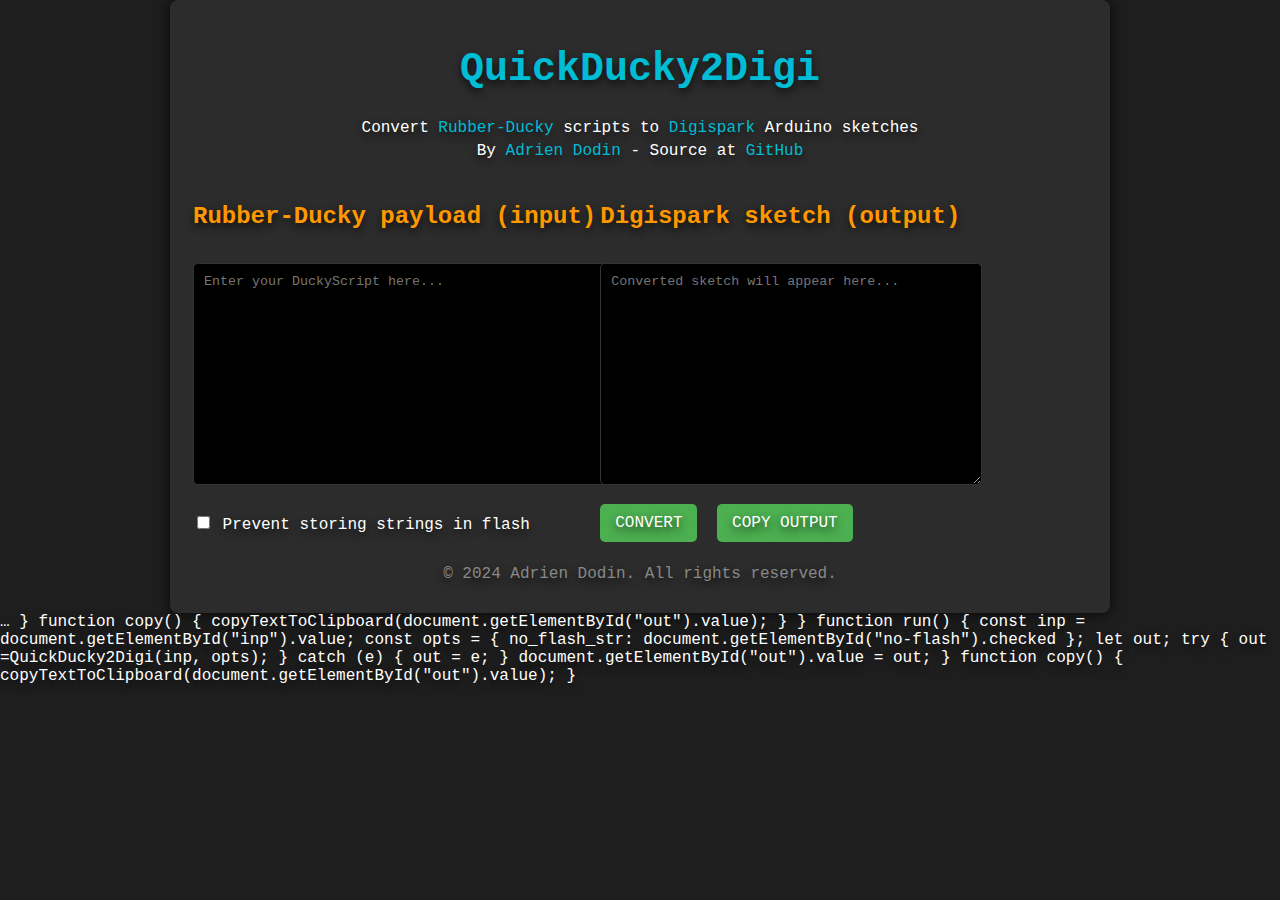
==== index.html @ d97b887e "Add files via upload" ====
<!DOCTYPE html>
<html lang="en">
<head>
    <meta charset="UTF-8">
    <title>QuickDucky2Digi</title>
    <meta name="viewport" content="width=device-width, initial-scale=1.0">
    <link rel="stylesheet" href="styles.css">
    <script src="ducky2digi.js" defer></script>
</head>
<body>
    <div class="container">
        <header>
            <h1>QuickDucky2Digi</h1>
            <p>Convert <a href="https://shop.hak5.org/products/usb-rubber-ducky" target="_blank">Rubber-Ducky</a> scripts to <a href="https://www.hackerstore.nl/Artikel/363" target="_blank">Digispark</a> Arduino sketches</p>
            <p>By <a href="https://github.com/Adrilaw" target="_blank">Adrien Dodin</a> - Source at <a href="https://github.com/Adrilaw/quickducky2digi" target="_blank">GitHub</a></p>
        </header>
        <main>
            <section class="converter">
                <table>
                    <tr>
                        <td><h2>Rubber-Ducky payload (input)</h2></td>
                        <td><h2>Digispark sketch (output)</h2></td>
                    </tr>
                    <tr>
                        <td>
                            <textarea id="inp" placeholder="Enter your DuckyScript here..."></textarea>
                        </td>
                        <td>
                            <textarea id="out" readonly placeholder="Converted sketch will appear here..."></textarea>
                        </td>
                    </tr>
                    <tr>
                        <td>
                            <input type="checkbox" id="no-flash">
                            <label for="no-flash">Prevent storing strings in flash</label>
                        </td>
                        <td>
                            <button onclick="run()">CONVERT</button>
                            <button onclick="copy()">COPY OUTPUT</button>
                        </td>
                    </tr>
                </table>
            </section>
        </main>
        <footer>
            <p>&copy; 2024 Adrien Dodin. All rights reserved.</p>
        </footer>
    </div>
    <script>
        function copyTextToClipboard(text) {
            if (!navigator.clipboard) {
                var textArea = document.createElement("textarea");
                textArea.value = text;
                textArea.style.position = "fixed";
                document.body.appendChild(textArea);
                textArea.focus();
                textArea.select();
                try {
                    var successful = document.execCommand('copy');
                    console.log('Fallback: Copying text command was ' + (successful ? 'successful' : 'unsuccessful'));
                } catch (err) {
                    console.error('Fallback: Oops, unable to copy', err);
                }
                document.body.removeChild(textArea);
                return;
            }
            navigator.clipboard.writeText(text).then(() => {
                console.log('Async: Copying to clipboard was successful!');
            }, err => {
                console.error('Async: Could not copy text: ', err);
            });<!DOCTYPE html>
<html lang="en">
<head>
    <meta charset="UTF-8">
    <title>QuickDucky2Digi</title>
    <meta name="viewport" content="width=device-width, initial-scale=1.0">
    <link rel="stylesheet" href="styles.css">
    <script src="ducky2digi.js" defer></script>
</head>
<body>
…        }

        function copy() {
            copyTextToClipboard(document.getElementById("out").value);
        }
    </script>
</body>
</html>

        }

        function run() {
            const inp = document.getElementById("inp").value;
            const opts = {
                no_flash_str: document.getElementById("no-flash").checked
            };

            let out;
            try {
                out =QuickDucky2Digi(inp, opts);
            } catch (e) {
                out = e;
            }
            document.getElementById("out").value = out;
        }

        function copy() {
            copyTextToClipboard(document.getElementById("out").value);
        }
    </script>
</body>
</html>
---- styles.css ----
body, button, select, input, a, textarea {
    color: #ffffff;
    text-shadow: 0px 4px 8px rgba(0,0,0,0.7);
    font-family: 'Courier New', monospace;
}

body {
    background-color: #1e1e1e;
    margin: 0;
    padding: 0;
}

.container {
    max-width: 900px;
    margin: auto;
    padding: 20px;
    background: #2c2c2c;
    border-radius: 8px;
    box-shadow: 0 0 15px rgba(0,0,0,0.8);
}

header {
    text-align: center;
    margin-bottom: 20px;
}

header h1 {
    font-size: 2.5em;
    color: #00bcd4;
}

header p {
    margin: 5px 0;
    color: #ffffff;
}

a {
    color: #00bcd4;
    text-decoration: none;
}

a:hover {
    text-decoration: underline;
}

h2 {
    color: #ff9800;
}

textarea {
    width: 100%;
    height: 200px;
    margin: 10px 0;
    padding: 10px;
    border: 1px solid #333;
    border-radius: 5px;
    background-color: #000;
    color: #fff;
}

button {
    background-color: #4caf50;
    color: white;
    border: none;
    border-radius: 5px;
    padding: 10px 15px;
    font-size: 16px;
    cursor: pointer;
    margin-right: 10px;
}

button:hover {
    background-color: #45a049;
}

footer {
    text-align: center;
    margin-top: 20px;
    color: #888;
}

footer p {
    margin: 10px 0;
}
---- styles.css ----
body, button, select, input, a, textarea {
    color: #ffffff;
    text-shadow: 0px 4px 8px rgba(0,0,0,0.7);
    font-family: 'Courier New', monospace;
}

body {
    background-color: #1e1e1e;
    margin: 0;
    padding: 0;
}

.container {
    max-width: 900px;
    margin: auto;
    padding: 20px;
    background: #2c2c2c;
    border-radius: 8px;
    box-shadow: 0 0 15px rgba(0,0,0,0.8);
}

header {
    text-align: center;
    margin-bottom: 20px;
}

header h1 {
    font-size: 2.5em;
    color: #00bcd4;
}

header p {
    margin: 5px 0;
    color: #ffffff;
}

a {
    color: #00bcd4;
    text-decoration: none;
}

a:hover {
    text-decoration: underline;
}

h2 {
    color: #ff9800;
}

textarea {
    width: 100%;
    height: 200px;
    margin: 10px 0;
    padding: 10px;
    border: 1px solid #333;
    border-radius: 5px;
    background-color: #000;
    color: #fff;
}

button {
    background-color: #4caf50;
    color: white;
    border: none;
    border-radius: 5px;
    padding: 10px 15px;
    font-size: 16px;
    cursor: pointer;
    margin-right: 10px;
}

button:hover {
    background-color: #45a049;
}

footer {
    text-align: center;
    margin-top: 20px;
    color: #888;
}

footer p {
    margin: 10px 0;
}
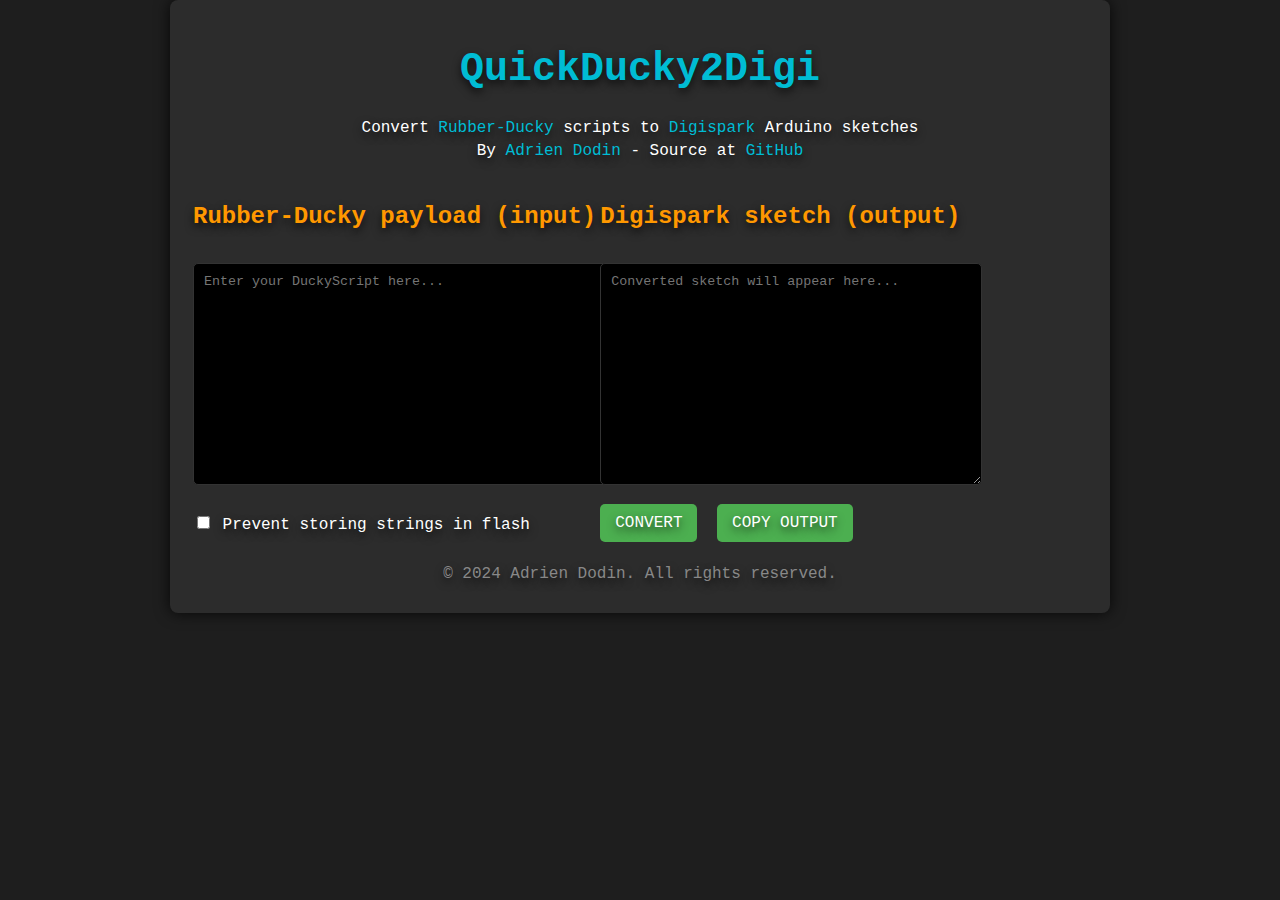
==== commit 83c52f1e: "Update index.html" ====
--- a/index.html
+++ b/index.html
@@ -5,7 +5,7 @@
     <title>QuickDucky2Digi</title>
     <meta name="viewport" content="width=device-width, initial-scale=1.0">
     <link rel="stylesheet" href="styles.css">
-    <script src="ducky2digi.js" defer></script>
+    <script src="QuickDucky2Digi.js" defer></script>
 </head>
 <body>
     <div class="container">
@@ -47,6 +47,7 @@
         </footer>
     </div>
     <script>
+        // Function to copy text to clipboard
         function copyTextToClipboard(text) {
             if (!navigator.clipboard) {
                 var textArea = document.createElement("textarea");
@@ -68,27 +69,10 @@
                 console.log('Async: Copying to clipboard was successful!');
             }, err => {
                 console.error('Async: Could not copy text: ', err);
-            });<!DOCTYPE html>
-<html lang="en">
-<head>
-    <meta charset="UTF-8">
-    <title>QuickDucky2Digi</title>
-    <meta name="viewport" content="width=device-width, initial-scale=1.0">
-    <link rel="stylesheet" href="styles.css">
-    <script src="ducky2digi.js" defer></script>
-</head>
-<body>
-…        }
-
-        function copy() {
-            copyTextToClipboard(document.getElementById("out").value);
-        }
-    </script>
-</body>
-</html>
-
+            });
         }
 
+        // Function to run the conversion
         function run() {
             const inp = document.getElementById("inp").value;
             const opts = {
@@ -97,17 +81,17 @@
 
             let out;
             try {
-                out =QuickDucky2Digi(inp, opts);
+                out =QuickDucky2Digi(inp, opts); // Ensure QuickDucky2Digi is defined in your external JS file
             } catch (e) {
                 out = e;
             }
             document.getElementById("out").value = out;
         }
 
+        // Function to copy output text
         function copy() {
             copyTextToClipboard(document.getElementById("out").value);
         }
     </script>
 </body>
 </html>
-
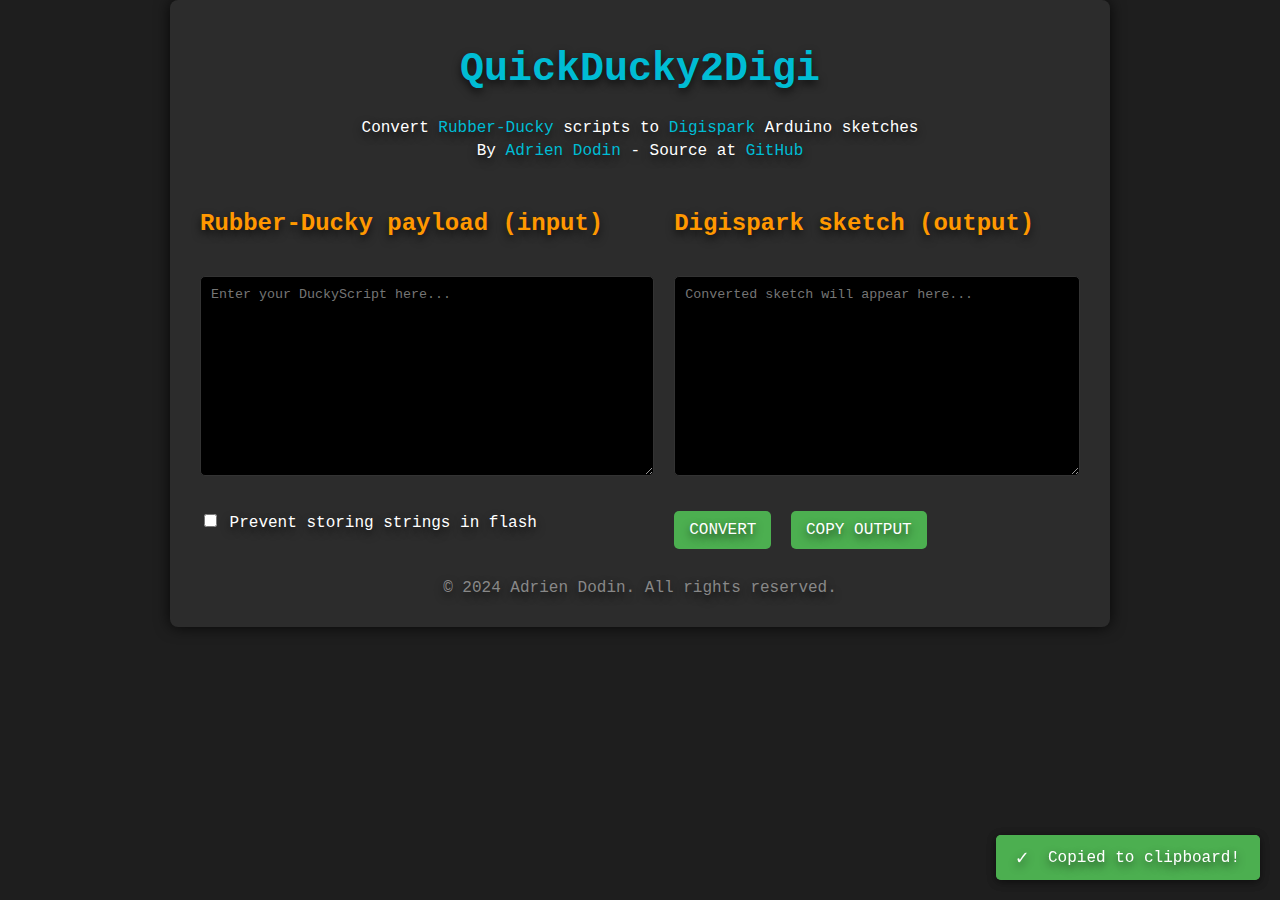
==== commit 7711297f: "Update index.html" ====
--- a/index.html
+++ b/index.html
@@ -46,6 +46,10 @@
             <p>&copy; 2024 Adrien Dodin. All rights reserved.</p>
         </footer>
     </div>
+    <!-- Notification Element -->
+    <div id="notification" class="notification">
+        <span class="tick">&#10003;</span> Copied to clipboard!
+    </div>
     <script>
         // Function to copy text to clipboard
         function copyTextToClipboard(text) {
@@ -81,7 +85,7 @@
 
             let out;
             try {
-                out =QuickDucky2Digi(inp, opts); // Ensure QuickDucky2Digi is defined in your external JS file
+                out = QuickDucky2Digi(inp, opts); // Ensure QuickDucky2Digi is defined in your external JS file
             } catch (e) {
                 out = e;
             }
@@ -91,7 +95,22 @@
         // Function to copy output text
         function copy() {
             copyTextToClipboard(document.getElementById("out").value);
+            showNotification();
+        }
+
+        // Function to show the notification
+        function showNotification() {
+            const notification = document.getElementById("notification");
+            notification.style.display = 'block';
+            setTimeout(() => {
+                notification.style.display = 'none';
+            }, 2000); // Hide notification after 2 seconds
         }
     </script>
+        <!-- Notification element -->
+<div id="notification" class="notification">
+    <span class="tick">&#10003;</span> <!-- Unicode checkmark -->
+    <span id="notification-text">Copied to clipboard!</span>
+</div>
 </body>
 </html>
--- a/styles.css
+++ b/styles.css
@@ -50,12 +50,13 @@
 textarea {
     width: 100%;
     height: 200px;
-    margin: 10px 0;
+    margin-bottom: 10px; /* Space between textareas */
     padding: 10px;
     border: 1px solid #333;
     border-radius: 5px;
     background-color: #000;
     color: #fff;
+    box-sizing: border-box; /* Ensure padding and border are included in width */
 }
 
 button {
@@ -83,3 +84,43 @@
     margin: 10px 0;
 }
 
+/* Table styles */
+table {
+    width: 100%;
+    border-collapse: separate;
+    border-spacing: 0; /* Ensure no extra spacing by default */
+}
+
+td {
+    padding: 10px; /* Padding inside table cells */
+    vertical-align: top; /* Align content to the top */
+}
+
+/* Notification styles */
+/* Existing styles */
+
+/* Existing styles */
+
+.notification {
+    display: none;
+    position: fixed;
+    bottom: 20px; /* Adjust this value to move the notification up or down */
+    right: 20px;  /* Adjust this value to move the notification left or right */
+    background-color: #4caf50;
+    color: white;
+    padding: 10px 20px;
+    border-radius: 5px;
+    box-shadow: 0 2px 10px rgba(0, 0, 0, 0.3);
+    font-size: 16px;
+    z-index: 1000;
+    display: flex;
+    align-items: center;
+    gap: 10px; /* Space between tick and text */
+}
+
+.tick {
+    font-size: 20px; /* Adjust size of the tick symbol */
+    margin-right: 10px;
+}
+
+
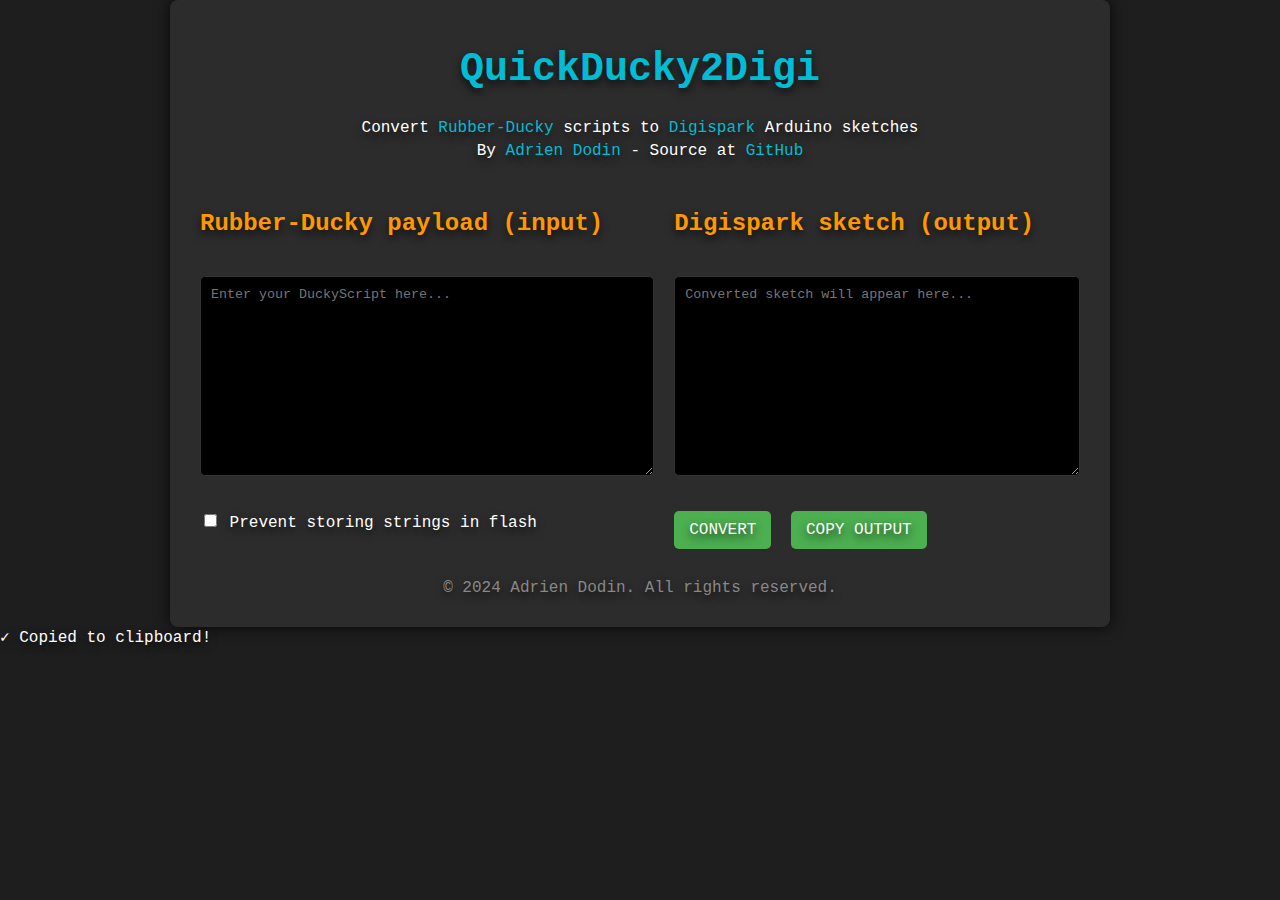
==== commit 4d24e617: "Update index.html" ====
--- a/index.html
+++ b/index.html
@@ -6,6 +6,25 @@
     <meta name="viewport" content="width=device-width, initial-scale=1.0">
     <link rel="stylesheet" href="styles.css">
     <script src="QuickDucky2Digi.js" defer></script>
+    <script>
+        // Function to check if the device is mobile
+        function isMobileDevice() {
+            return /Mobi|Android/i.test(navigator.userAgent);
+        }
+
+        // Function to handle redirection
+        function redirectToMobileIfNeeded() {
+            if (isMobileDevice()) {
+                var currentPage = window.location.pathname;
+                if (currentPage !== '/mobile.html') { // Avoid redirect loop
+                    window.location.href = '/mobile.html';
+                }
+            }
+        }
+
+        // Execute redirection function when the page loads
+        window.onload = redirectToMobileIfNeeded;
+    </script>
 </head>
 <body>
     <div class="container">
@@ -94,23 +113,19 @@
 
         // Function to copy output text
         function copy() {
-            copyTextToClipboard(document.getElementById("out").value);
-            showNotification();
+            const outputText = document.getElementById("out").value;
+            copyTextToClipboard(outputText);
+            showNotification(); // Show notification after copying
         }
 
         // Function to show the notification
         function showNotification() {
             const notification = document.getElementById("notification");
-            notification.style.display = 'block';
+            notification.style.display = 'flex'; // Use flex to show the notification
             setTimeout(() => {
-                notification.style.display = 'none';
-            }, 2000); // Hide notification after 2 seconds
+                notification.style.display = 'none'; // Hide after 2 seconds
+            }, 2000);
         }
     </script>
-        <!-- Notification element -->
-<div id="notification" class="notification">
-    <span class="tick">&#10003;</span> <!-- Unicode checkmark -->
-    <span id="notification-text">Copied to clipboard!</span>
-</div>
 </body>
 </html>
--- a/styles.css
+++ b/styles.css
@@ -101,26 +101,12 @@
 
 /* Existing styles */
 
-.notification {
-    display: none;
-    position: fixed;
-    bottom: 20px; /* Adjust this value to move the notification up or down */
-    right: 20px;  /* Adjust this value to move the notification left or right */
-    background-color: #4caf50;
-    color: white;
-    padding: 10px 20px;
-    border-radius: 5px;
-    box-shadow: 0 2px 10px rgba(0, 0, 0, 0.3);
-    font-size: 16px;
-    z-index: 1000;
-    display: flex;
-    align-items: center;
-    gap: 10px; /* Space between tick and text */
+#include "DigiKeyboard.h"
+
+// Converted using https://github.com/Adrilaw/quickducky2digivoid loop() {}
+
+void setup() {
+  DigiKeyboard.sendKeyStroke(0);
+  DigiKeyboard.delay(1000);
 }
 
-.tick {
-    font-size: 20px; /* Adjust size of the tick symbol */
-    margin-right: 10px;
-}
-
-
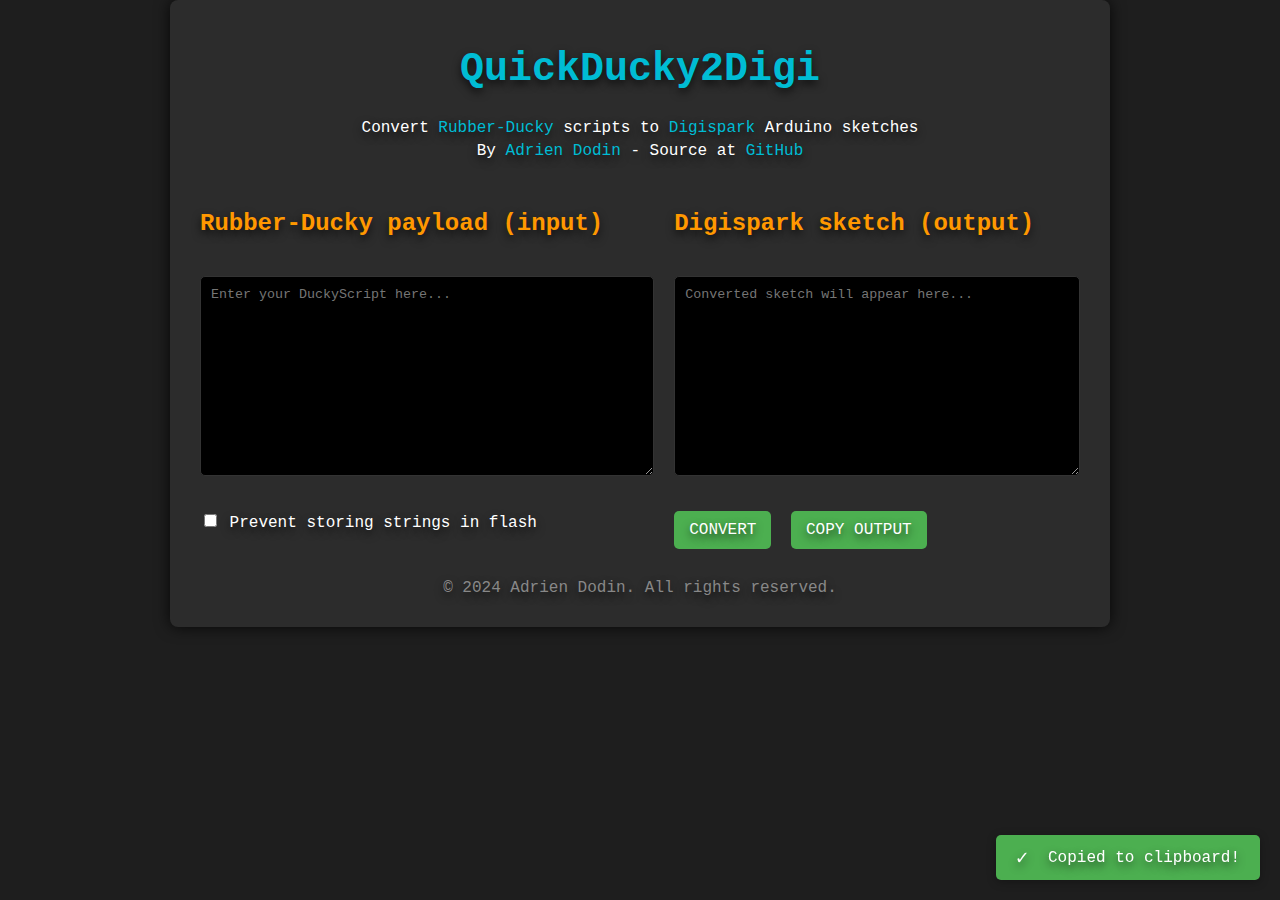
==== commit 1bdbc116: "Update index.html" ====
--- a/index.html
+++ b/index.html
@@ -16,8 +16,9 @@
         function redirectToMobileIfNeeded() {
             if (isMobileDevice()) {
                 var currentPage = window.location.pathname;
-                if (currentPage !== '/mobile.html') { // Avoid redirect loop
-                    window.location.href = '/mobile.html';
+                var mobilePage = '/quickducky2digi/mobile.html'; // Ensure correct path
+                if (currentPage !== mobilePage) { // Avoid redirect loop
+                    window.location.href = mobilePage;
                 }
             }
         }
@@ -121,9 +122,9 @@
         // Function to show the notification
         function showNotification() {
             const notification = document.getElementById("notification");
-            notification.style.display = 'flex'; // Use flex to show the notification
+            notification.classList.add('show'); // Use class to show the notification
             setTimeout(() => {
-                notification.style.display = 'none'; // Hide after 2 seconds
+                notification.classList.remove('show'); // Hide after 2 seconds
             }, 2000);
         }
     </script>
--- a/styles.css
+++ b/styles.css
@@ -1,3 +1,4 @@
+/* General styles for body, button, select, input, a, textarea */
 body, button, select, input, a, textarea {
     color: #ffffff;
     text-shadow: 0px 4px 8px rgba(0,0,0,0.7);
@@ -97,16 +98,62 @@
 }
 
 /* Notification styles */
-/* Existing styles */
-
-/* Existing styles */
-
-#include "DigiKeyboard.h"
-
-// Converted using https://github.com/Adrilaw/quickducky2digivoid loop() {}
-
-void setup() {
-  DigiKeyboard.sendKeyStroke(0);
-  DigiKeyboard.delay(1000);
+.notification {
+    display: none; /* Ensure it's hidden by default */
+    position: fixed;
+    bottom: 20px; /* Adjust this value to move the notification up or down */
+    right: 20px;  /* Adjust this value to move the notification left or right */
+    background-color: #4caf50;
+    color: white;
+    padding: 10px 20px;
+    border-radius: 5px;
+    box-shadow: 0 2px 10px rgba(0, 0, 0, 0.3);
+    font-size: 16px;
+    z-index: 1000;
+    display: flex;
+    align-items: center;
+    gap: 10px; /* Space between tick and text */
 }
 
+.tick {
+    font-size: 20px; /* Adjust size of the tick symbol */
+    margin-right: 10px;
+}
+
+/* Class to show the notification */
+.notification.show {
+    display: flex; /* Override the default hidden display */
+}
+
+/* Media queries for responsive design */
+@media (max-width: 600px) {
+    /* Adjust container width for smaller screens */
+    .container {
+        padding: 10px;
+    }
+
+    header h1 {
+        font-size: 1.8em;
+    }
+
+    textarea {
+        height: 120px; /* Reduced height for smaller screens */
+        font-size: 0.9em; /* Slightly smaller text */
+    }
+
+    button {
+        padding: 8px 10px;
+        font-size: 14px;
+    }
+
+    .notification {
+        bottom: 10px; /* Adjust for smaller screens */
+        right: 10px;  /* Adjust for smaller screens */
+        font-size: 14px;
+        padding: 8px 16px;
+    }
+
+    .tick {
+        font-size: 16px; /* Adjust size of the tick symbol */
+    }
+}
